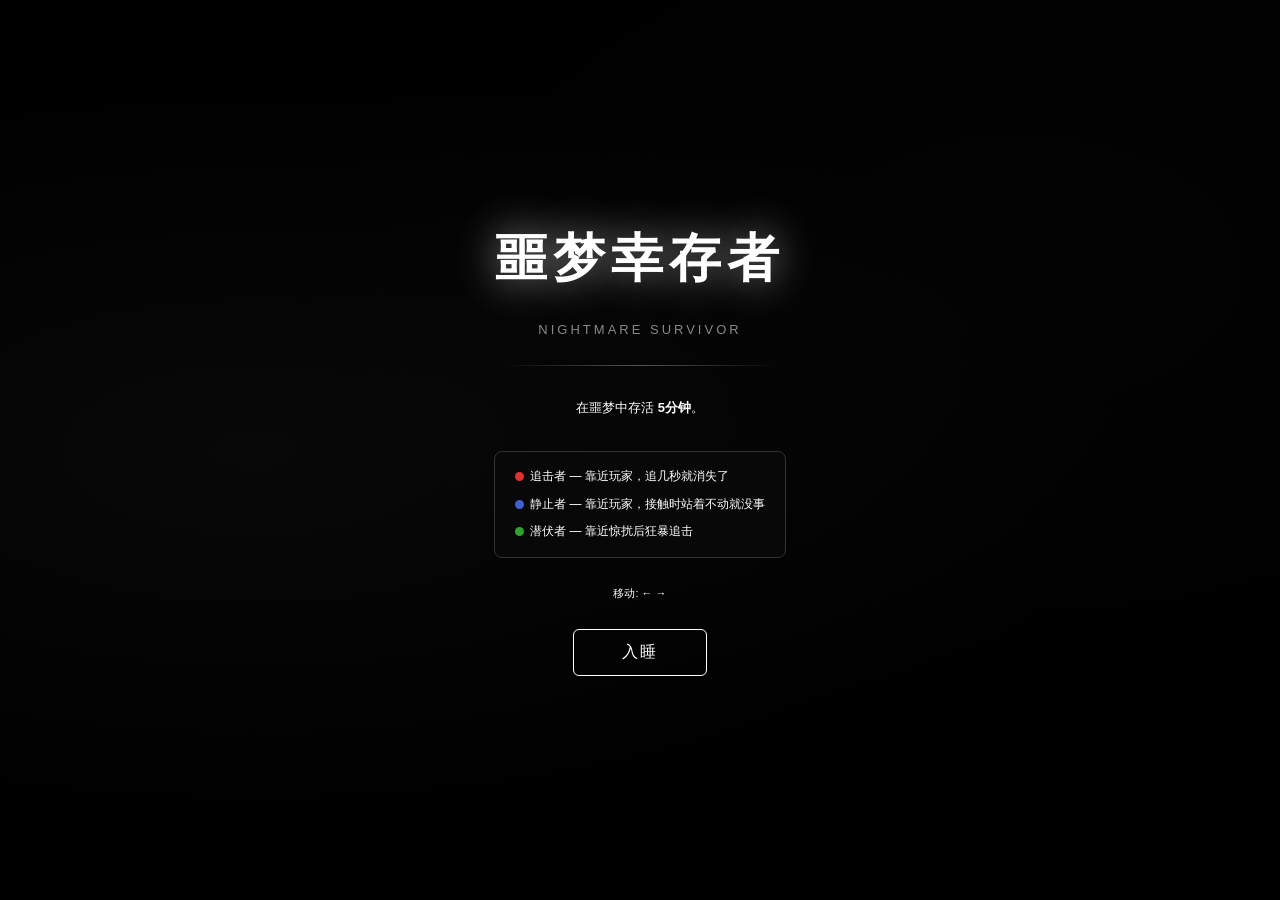
==== index.html @ 389955b0 "Add files via upload" ====
<!DOCTYPE html>
<html lang="zh">
<head>
  <meta charset="UTF-8">
  <meta name="viewport" content="width=device-width, initial-scale=1.0">
  <title>噩梦幸存者</title>
  <link rel="stylesheet" href="style.css">
</head>
<body class="page-index">
  <div class="container">
    <div class="title">噩梦幸存者</div>
    <div class="subtitle">NIGHTMARE SURVIVOR</div>

    <div class="divider"></div>

    <div class="desc">
      在噩梦中存活 <b style="color:#ffffff">5分钟</b>。<br>
    </div>

    <div class="legend">
      <div class="lr"><div class="ld" style="background:#e03030"></div>追击者 — 靠近玩家，追几秒就消失了</div>
      <div class="lr"><div class="ld" style="background:#4060d0"></div>静止者 — 靠近玩家，接触时站着不动就没事</div>
      <div class="lr"><div class="ld" style="background:#30a030"></div>潜伏者 — 靠近惊扰后狂暴追击</div>
    </div>

    <div class="keys">
      <div>移动: <span>← →</span></div>
    </div>

    <button class="btn" onclick="goToGame()">入睡</button>
  </div>

  <script>
    function goToGame() {
      window.location.href = 'game.html';
    }
  </script>
</body>
</html>
---- style.css ----
/* ── 全局重置 ── */
* {
  margin: 0;
  padding: 0;
  box-sizing: border-box;
}

/* ── 公共 body ── */
body {
  width: 100vw;
  height: 100vh;
  background: #000;
  font-family: 'PingFang SC', 'Microsoft YaHei', sans-serif;
  overflow: hidden;
}

/* ── 公共按钮 ── */
.btn {
  padding: 10px 30px;
  font-size: 14px;
  color: #ffffff;
  background: transparent;
  border: 1px solid #ffffff;
  border-radius: 6px;
  cursor: pointer;
  font-family: inherit;
  letter-spacing: 1px;
  transition: background 0.18s, box-shadow 0.18s;
}
.btn:hover {
  background: rgba(255, 255, 255, 0.12);
  box-shadow: 0 0 16px rgba(255, 255, 255, 0.15);
}
.btn:disabled {
  opacity: 0.5;
  cursor: default;
}

/* ── 公共图例 ── */
.lr {
  display: flex;
  align-items: center;
  gap: 6px;
  color: #ffffff;
  line-height: 1.8;
}
.ld {
  width: 9px;
  height: 9px;
  border-radius: 50%;
  flex-shrink: 0;
}


/* ════════════════════════════════════
   index.html 专用
   ════════════════════════════════════ */

/* 背景光晕 */
body.page-index::before {
  content: '';
  position: fixed;
  inset: 0;
  background:
    radial-gradient(ellipse at 20% 50%, rgba(40, 40, 40, 0.2) 0%, transparent 60%),
    radial-gradient(ellipse at 80% 30%, rgba(20, 20, 20, 0.15) 0%, transparent 50%);
  pointer-events: none;
}

.container {
  display: flex;
  flex-direction: column;
  align-items: center;
  justify-content: center;
  height: 100vh;
  gap: 28px;
  z-index: 1;
  position: relative;
}

.title {
  font-size: 52px;
  font-weight: 700;
  color: #ffffff;
  letter-spacing: 6px;
  text-shadow: 0 0 40px rgba(255, 255, 255, 0.5), 0 0 80px rgba(255, 255, 255, 0.15);
  animation: flicker 4s ease-in-out infinite;
}

@keyframes flicker {
  0%, 95%, 100% { opacity: 1; }
  96%            { opacity: 0.7; }
  97%            { opacity: 1; }
  98%            { opacity: 0.5; }
  99%            { opacity: 1; }
}

.subtitle {
  font-size: 13px;
  color: #888888;
  letter-spacing: 3px;
}

.divider {
  width: 280px;
  height: 1px;
  background: linear-gradient(to right, transparent, #555555, transparent);
}

.desc {
  font-size: 13px;
  color: #ffffff;
  text-align: center;
  line-height: 2.2;
  max-width: 400px;
}
.desc b {
  font-weight: 600;
}

/* 主页图例面板 */
.legend {
  display: flex;
  flex-direction: column;
  gap: 6px;
  background: rgba(10, 10, 10, 0.85);
  border: 1px solid #333333;
  border-radius: 8px;
  padding: 14px 20px;
  font-size: 12px;
}

.keys {
  display: flex;
  gap: 24px;
  font-size: 11px;
  color: #ffffff;
}
.keys span {
  color: #ffffff;
}

/* 主页按钮覆盖（尺寸略大） */
.container .btn {
  padding: 12px 48px;
  font-size: 16px;
  letter-spacing: 2px;
}


/* ════════════════════════════════════
   game.html 专用
   ════════════════════════════════════ */

#scene {
  position: relative;
  width: 100%;
  height: 100%;
  outline: none;
}

/* 背景 */
#background {
  position: absolute;
  top: 0;
  left: 0;
  width: 300vw;
  height: 100%;
  background-size: auto 100%;
  background-repeat: no-repeat;
  background-position: left center;
  will-change: transform;
}

/* 玩家 */
#character-wrap {
  position: absolute;
  bottom: 0;
  z-index: 10;
  pointer-events: none;
  transform-origin: bottom center;
}

#character {
  display: block;
  height: 50vh;
  width: auto;
  animation: bob 0.38s ease-in-out infinite alternate paused;
  transform-origin: bottom center;
}

@keyframes bob {
  0%   { transform: translateY(0px); }
  100% { transform: translateY(-8px); }
}

#character.walking {
  animation-play-state: running;
}

/* 怪物层 */
#monsterLayer {
  position: absolute;
  inset: 0;
  z-index: 8;
  pointer-events: none;
}

.monster {
  position: absolute;
  display: flex;
  align-items: flex-end;
  pointer-events: none;
}

.monster img {
  display: block;
  width: auto;
  height: 50vh;
  image-rendering: pixelated;
  transition: filter 0.2s;
  transform-origin: bottom center;
}

@keyframes monster-bob {
  0%   { transform: scaleX(var(--sx, 1)) translateY(0px); }
  100% { transform: scaleX(var(--sx, 1)) translateY(-8px); }
}

.monster img.walking {
  animation: monster-bob 0.38s ease-in-out infinite alternate;
}

/* 狂暴状态 */
.monster img.rage {
  filter: drop-shadow(0 0 6px #80ff30) brightness(1.3) hue-rotate(40deg);
}

/* HUD */
#hud {
  position: absolute;
  top: 0;
  left: 0;
  right: 0;
  padding: 10px 18px;
  display: flex;
  justify-content: space-between;
  align-items: center;
  background: rgba(0, 0, 0, 0.82);
  z-index: 30;
  border-bottom: 1px solid #333333;
}

#sanGroup {
  display: flex;
  align-items: center;
  gap: 8px;
}

#sanLabel {
  font-size: 12px;
  color: #ffffff;
}

#sanTrack {
  width: 150px;
  height: 8px;
  background: #222222;
  border-radius: 4px;
  border: 1px solid #444444;
  overflow: hidden;
}

#sanFill {
  height: 100%;
  background: #ffffff;
  border-radius: 4px;
  transition: width 0.25s;
}

#sanNum {
  font-size: 12px;
  color: #ffffff;
  min-width: 28px;
}

#timerEl {
  font-size: 15px;
  color: #ffffff;
  font-weight: 600;
}

#waveEl {
  font-size: 12px;
  color: #aaaaaa;
}

/* 游戏内图例 */
#legend {
  position: absolute;
  left: 10px;
  top: 52px;
  z-index: 25;
  background: rgba(0, 0, 0, 0.85);
  border: 1px solid #333333;
  border-radius: 6px;
  padding: 7px 12px;
  font-size: 11px;
  line-height: 2;
}

/* 按键提示 */
#keys {
  position: absolute;
  bottom: 0;
  left: 0;
  right: 0;
  padding: 6px 18px;
  background: rgba(0, 0, 0, 0.75);
  border-top: 1px solid #333333;
  z-index: 30;
  display: flex;
  justify-content: center;
  gap: 24px;
}

.ki {
  font-size: 11px;
  color: #ffffff;
}
.ki span {
  color: #ffffff;
}

/* 触屏虚拟按键 */
#touchControls {
  display: none;
  position: absolute;
  bottom: 0;
  left: 0;
  right: 0;
  height: 120px;
  z-index: 30;
  pointer-events: none;
}

.tBtn {
  position: absolute;
  bottom: 12px;
  width: 110px;
  height: 90px;
  border-radius: 16px;
  background: rgba(255, 255, 255, 0.08);
  border: 1px solid rgba(255, 255, 255, 0.2);
  display: flex;
  align-items: center;
  justify-content: center;
  font-size: 28px;
  color: rgba(255, 255, 255, 0.6);
  pointer-events: all;
  user-select: none;
  -webkit-user-select: none;
  touch-action: none;
  transition: background 0.1s;
}

.tBtn:active,
.tBtn.pressed {
  background: rgba(255, 255, 255, 0.22);
}

#tLeft  { left: 16px; }
#tRight { right: 16px; }

#tSprint {
  position: absolute;
  bottom: 12px;
  left: 50%;
  transform: translateX(-50%);
  width: 90px;
  height: 60px;
  border-radius: 30px;
  background: rgba(255, 255, 255, 0.06);
  border: 1px solid rgba(255, 255, 255, 0.15);
  display: flex;
  align-items: center;
  justify-content: center;
  font-size: 11px;
  color: rgba(255, 255, 255, 0.5);
  letter-spacing: 1px;
  pointer-events: all;
  user-select: none;
  -webkit-user-select: none;
  touch-action: none;
}

#tSprint.pressed {
  background: rgba(255, 255, 255, 0.2);
  color: rgba(255, 255, 255, 0.9);
}

@media (pointer: coarse) {
  #keys         { display: none; }
  #touchControls { display: block; }
}

/* 浮字 */
.flash {
  position: absolute;
  font-size: 14px;
  font-weight: 700;
  z-index: 40;
  pointer-events: none;
  animation: fu 0.9s forwards;
}

.flash.dmg  { color: #ff3060; }
.flash.ok   { color: #60ff90; }
.flash.warn { color: #ffa030; }

@keyframes fu {
  0%   { opacity: 1; transform: translateY(0); }
  100% { opacity: 0; transform: translateY(-40px); }
}

/* 受伤红边 */
#hitVignette {
  position: absolute;
  inset: 0;
  z-index: 35;
  pointer-events: none;
  transition: box-shadow 0.08s;
}

#hitVignette.flash-hit {
  box-shadow: inset 0 0 100px rgba(255, 20, 60, 0.6);
}

/* 地图切换黑屏 */
#mapFade {
  position: absolute;
  inset: 0;
  z-index: 55;
  background: #000;
  opacity: 0;
  pointer-events: none;
  transition: opacity 0.35s ease;
}

#mapFade.fade-in {
  opacity: 1;
  pointer-events: all;
}

/* 结算 Overlay */
#overlay {
  position: absolute;
  inset: 0;
  z-index: 60;
  background: rgba(0, 0, 0, 0.94);
  display: flex;
  flex-direction: column;
  align-items: center;
  justify-content: center;
  gap: 16px;
}

#ovTitle {
  font-size: 30px;
  color: #ffffff;
  font-weight: 700;
  letter-spacing: 3px;
}

#ovDesc {
  font-size: 14px;
  color: #aaaaaa;
  text-align: center;
  max-width: 420px;
  line-height: 2;
}

@keyframes fadeInText {
  0%   { opacity: 0; transform: translateY(8px); }
  100% { opacity: 1; transform: translateY(0); }
}
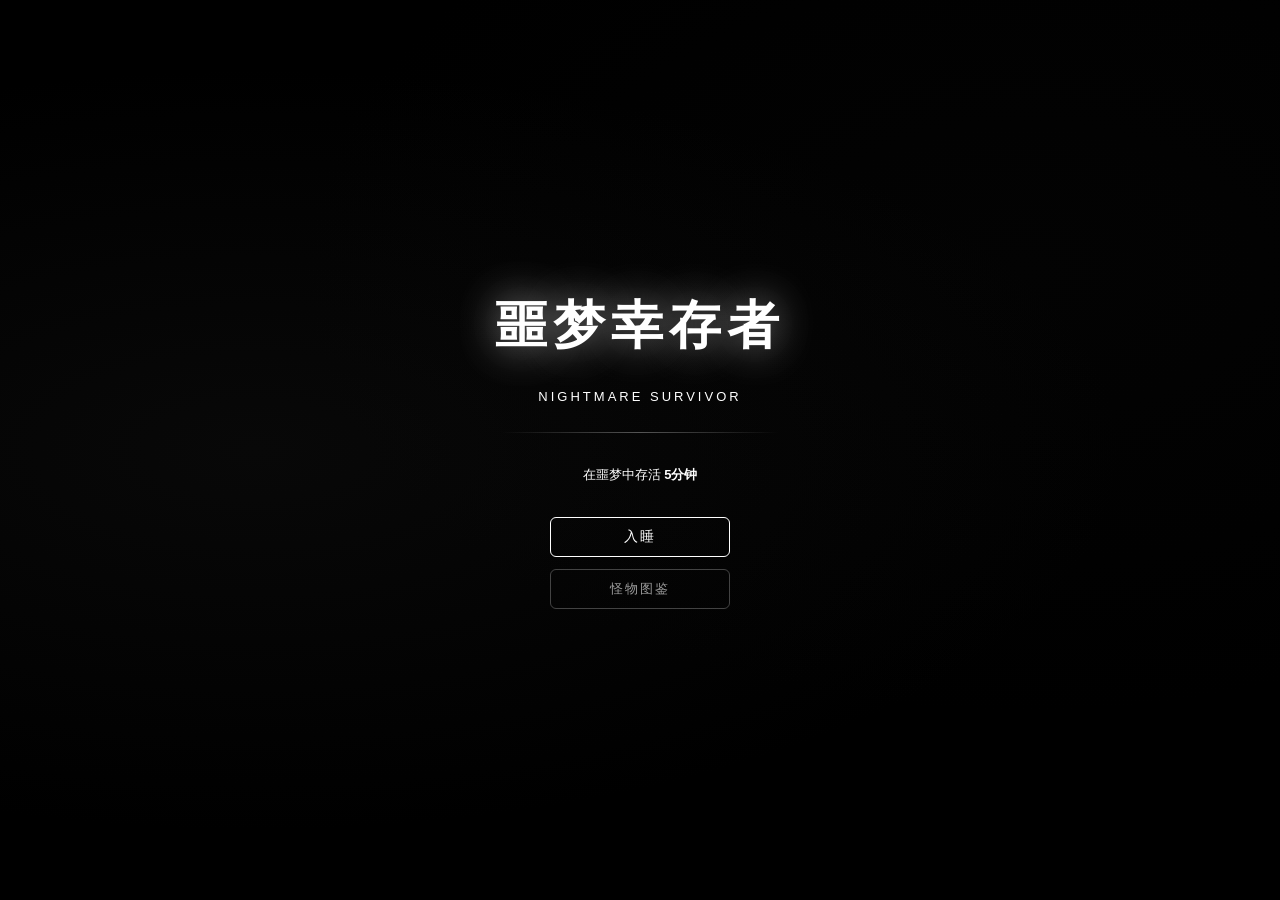
==== commit 82ac3aab: "Add files via upload" ====
--- a/index.html
+++ b/index.html
@@ -1,39 +1,33 @@
-<!DOCTYPE html>
+<!doctype html>
 <html lang="zh">
-<head>
-  <meta charset="UTF-8">
-  <meta name="viewport" content="width=device-width, initial-scale=1.0">
-  <title>噩梦幸存者</title>
-  <link rel="stylesheet" href="style.css">
-</head>
-<body class="page-index">
-  <div class="container">
-    <div class="title">噩梦幸存者</div>
-    <div class="subtitle">NIGHTMARE SURVIVOR</div>
+	<head>
+		<meta charset="UTF-8" />
+		<meta name="viewport" content="width=device-width, initial-scale=1.0" />
+		<title>噩梦幸存者</title>
+		<link rel="stylesheet" href="style.css" />
+	</head>
+	<body class="page-index">
+		<div class="container">
+			<div class="title">噩梦幸存者</div>
+			<div class="subtitle">NIGHTMARE SURVIVOR</div>
 
-    <div class="divider"></div>
+			<div class="divider"></div>
 
-    <div class="desc">
-      在噩梦中存活 <b style="color:#ffffff">5分钟</b>。<br>
-    </div>
+			<div class="desc">在噩梦中存活 <b style="color: #ffffff">5分钟</b><br /></div>
 
-    <div class="legend">
-      <div class="lr"><div class="ld" style="background:#e03030"></div>追击者 — 靠近玩家，追几秒就消失了</div>
-      <div class="lr"><div class="ld" style="background:#4060d0"></div>静止者 — 靠近玩家，接触时站着不动就没事</div>
-      <div class="lr"><div class="ld" style="background:#30a030"></div>潜伏者 — 靠近惊扰后狂暴追击</div>
-    </div>
+			<div class="btn-group">
+				<button class="btn" onclick="goToGame()">入睡</button>
+				<button class="btn btn-secondary" onclick="goToBestiary()">怪物图鉴</button>
+			</div>
+		</div>
 
-    <div class="keys">
-      <div>移动: <span>← →</span></div>
-    </div>
-
-    <button class="btn" onclick="goToGame()">入睡</button>
-  </div>
-
-  <script>
-    function goToGame() {
-      window.location.href = 'game.html';
-    }
-  </script>
-</body>
+		<script>
+			function goToGame() {
+				window.location.href = "map-select.html";
+			}
+			function goToBestiary() {
+				window.location.href = "bestiary.html";
+			}
+		</script>
+	</body>
 </html>
--- a/style.css
+++ b/style.css
@@ -1,486 +1,952 @@
 /* ── 全局重置 ── */
 * {
-  margin: 0;
-  padding: 0;
-  box-sizing: border-box;
+	margin: 0;
+	padding: 0;
+	box-sizing: border-box;
 }
 
 /* ── 公共 body ── */
 body {
-  width: 100vw;
-  height: 100vh;
-  background: #000;
-  font-family: 'PingFang SC', 'Microsoft YaHei', sans-serif;
-  overflow: hidden;
+	width: 100vw;
+	min-height: 100vh;
+	background: #000;
+	font-family: "PingFang SC", "Microsoft YaHei", sans-serif;
+	overflow-x: hidden;
+}
+
+/* game.html 需要锁定溢出 */
+body.page-game {
+	overflow: hidden;
+	height: 100vh;
 }
 
 /* ── 公共按钮 ── */
 .btn {
-  padding: 10px 30px;
-  font-size: 14px;
-  color: #ffffff;
-  background: transparent;
-  border: 1px solid #ffffff;
-  border-radius: 6px;
-  cursor: pointer;
-  font-family: inherit;
-  letter-spacing: 1px;
-  transition: background 0.18s, box-shadow 0.18s;
+	display: inline-block;
+	width: 180px;
+	padding: 10px 0;
+	font-size: 14px;
+	text-align: center;
+	color: #ffffff;
+	background: transparent;
+	border: 1px solid #ffffff;
+	border-radius: 6px;
+	cursor: pointer;
+	font-family: inherit;
+	letter-spacing: 2px;
+	transition:
+		background 0.18s,
+		box-shadow 0.18s;
 }
 .btn:hover {
-  background: rgba(255, 255, 255, 0.12);
-  box-shadow: 0 0 16px rgba(255, 255, 255, 0.15);
+	background: rgba(255, 255, 255, 0.12);
+	box-shadow: 0 0 16px rgba(255, 255, 255, 0.15);
 }
 .btn:disabled {
-  opacity: 0.5;
-  cursor: default;
+	opacity: 0.5;
+	cursor: default;
 }
 
 /* ── 公共图例 ── */
 .lr {
-  display: flex;
-  align-items: center;
-  gap: 6px;
-  color: #ffffff;
-  line-height: 1.8;
+	display: flex;
+	align-items: center;
+	gap: 6px;
+	color: #ffffff;
+	line-height: 1.8;
 }
 .ld {
-  width: 9px;
-  height: 9px;
-  border-radius: 50%;
-  flex-shrink: 0;
-}
-
+	width: 9px;
+	height: 9px;
+	border-radius: 50%;
+	flex-shrink: 0;
+}
 
 /* ════════════════════════════════════
    index.html 专用
    ════════════════════════════════════ */
 
-/* 背景光晕 */
 body.page-index::before {
-  content: '';
-  position: fixed;
-  inset: 0;
-  background:
-    radial-gradient(ellipse at 20% 50%, rgba(40, 40, 40, 0.2) 0%, transparent 60%),
-    radial-gradient(ellipse at 80% 30%, rgba(20, 20, 20, 0.15) 0%, transparent 50%);
-  pointer-events: none;
+	content: "";
+	position: fixed;
+	inset: 0;
+	background: radial-gradient(ellipse at 20% 50%, rgba(40, 40, 40, 0.2) 0%, transparent 60%), radial-gradient(ellipse at 80% 30%, rgba(20, 20, 20, 0.15) 0%, transparent 50%);
+	pointer-events: none;
 }
 
 .container {
-  display: flex;
-  flex-direction: column;
-  align-items: center;
-  justify-content: center;
-  height: 100vh;
-  gap: 28px;
-  z-index: 1;
-  position: relative;
+	display: flex;
+	flex-direction: column;
+	align-items: center;
+	justify-content: center;
+	height: 100vh;
+	gap: 28px;
+	z-index: 1;
+	position: relative;
 }
 
 .title {
-  font-size: 52px;
-  font-weight: 700;
-  color: #ffffff;
-  letter-spacing: 6px;
-  text-shadow: 0 0 40px rgba(255, 255, 255, 0.5), 0 0 80px rgba(255, 255, 255, 0.15);
-  animation: flicker 4s ease-in-out infinite;
+	font-size: 52px;
+	font-weight: 700;
+	color: #ffffff;
+	letter-spacing: 6px;
+	text-shadow:
+		0 0 40px rgba(255, 255, 255, 0.5),
+		0 0 80px rgba(255, 255, 255, 0.15);
+	animation: flicker 4s ease-in-out infinite;
 }
 
 @keyframes flicker {
-  0%, 95%, 100% { opacity: 1; }
-  96%            { opacity: 0.7; }
-  97%            { opacity: 1; }
-  98%            { opacity: 0.5; }
-  99%            { opacity: 1; }
+	0%,
+	95%,
+	100% {
+		opacity: 1;
+	}
+	96% {
+		opacity: 0.7;
+	}
+	97% {
+		opacity: 1;
+	}
+	98% {
+		opacity: 0.5;
+	}
+	99% {
+		opacity: 1;
+	}
 }
 
 .subtitle {
-  font-size: 13px;
-  color: #888888;
-  letter-spacing: 3px;
+	font-size: 13px;
+	color: #ffffff;
+	letter-spacing: 3px;
 }
 
 .divider {
-  width: 280px;
-  height: 1px;
-  background: linear-gradient(to right, transparent, #555555, transparent);
+	width: 280px;
+	height: 1px;
+	background: linear-gradient(to right, transparent, #555555, transparent);
 }
 
 .desc {
-  font-size: 13px;
-  color: #ffffff;
-  text-align: center;
-  line-height: 2.2;
-  max-width: 400px;
+	font-size: 13px;
+	color: #ffffff;
+	text-align: center;
+	line-height: 2.2;
+	max-width: 400px;
 }
 .desc b {
-  font-weight: 600;
-}
-
-/* 主页图例面板 */
+	font-weight: 600;
+}
+
 .legend {
-  display: flex;
-  flex-direction: column;
-  gap: 6px;
-  background: rgba(10, 10, 10, 0.85);
-  border: 1px solid #333333;
-  border-radius: 8px;
-  padding: 14px 20px;
-  font-size: 12px;
+	display: flex;
+	flex-direction: column;
+	gap: 6px;
+	background: rgba(10, 10, 10, 0.85);
+	border: 1px solid #333333;
+	border-radius: 8px;
+	padding: 14px 20px;
+	font-size: 12px;
 }
 
 .keys {
-  display: flex;
-  gap: 24px;
-  font-size: 11px;
-  color: #ffffff;
+	display: flex;
+	gap: 24px;
+	font-size: 11px;
+	color: #ffffff;
 }
 .keys span {
-  color: #ffffff;
-}
-
-/* 主页按钮覆盖（尺寸略大） */
-.container .btn {
-  padding: 12px 48px;
-  font-size: 16px;
-  letter-spacing: 2px;
-}
-
+	color: #ffffff;
+}
+
+/* 首页按钮组：两个按钮同宽 */
+.btn-group {
+	display: flex;
+	flex-direction: column;
+	gap: 12px;
+	align-items: center;
+}
+
+/* 次要按钮（怪物图鉴） */
+.btn-secondary {
+	width: 180px;
+	display: inline-block;
+	padding: 10px 0;
+	text-align: center;
+	font-size: 13px;
+	letter-spacing: 2px;
+	color: rgba(255, 255, 255, 0.6);
+	background: transparent;
+	border: 1px solid rgba(255, 255, 255, 0.25);
+	border-radius: 6px;
+	cursor: pointer;
+	font-family: inherit;
+	transition:
+		border-color 0.18s,
+		color 0.18s,
+		background 0.18s;
+}
+.btn-secondary:hover {
+	border-color: rgba(255, 255, 255, 0.55);
+	color: #fff;
+	background: rgba(255, 255, 255, 0.07);
+}
 
 /* ════════════════════════════════════
    game.html 专用
    ════════════════════════════════════ */
 
 #scene {
-  position: relative;
-  width: 100%;
-  height: 100%;
-  outline: none;
-}
-
-/* 背景 */
+	position: relative;
+	width: 100%;
+	height: 100%;
+	outline: none;
+}
+
 #background {
-  position: absolute;
-  top: 0;
-  left: 0;
-  width: 300vw;
-  height: 100%;
-  background-size: auto 100%;
-  background-repeat: no-repeat;
-  background-position: left center;
-  will-change: transform;
-}
-
-/* 玩家 */
+	position: absolute;
+	top: 0;
+	left: 0;
+	width: 300vw;
+	height: 100%;
+	background-size: auto 100%;
+	background-repeat: no-repeat;
+	background-position: left center;
+	will-change: transform;
+}
+
 #character-wrap {
-  position: absolute;
-  bottom: 0;
-  z-index: 10;
-  pointer-events: none;
-  transform-origin: bottom center;
+	position: absolute;
+	bottom: -8px;
+	z-index: 10;
+	pointer-events: none;
+	transform-origin: bottom center;
+	overflow: hidden;
 }
 
 #character {
-  display: block;
-  height: 50vh;
-  width: auto;
-  animation: bob 0.38s ease-in-out infinite alternate paused;
-  transform-origin: bottom center;
+	display: block;
+	height: 50vh;
+	width: auto;
+	animation: bob 0.38s ease-in-out infinite alternate paused;
+	transform-origin: bottom center;
 }
 
 @keyframes bob {
-  0%   { transform: translateY(0px); }
-  100% { transform: translateY(-8px); }
+	0% {
+		transform: translateY(0px);
+	}
+	100% {
+		transform: translateY(-6px);
+	}
 }
 
 #character.walking {
-  animation-play-state: running;
-}
-
-/* 怪物层 */
+	animation-play-state: running;
+}
+
 #monsterLayer {
-  position: absolute;
-  inset: 0;
-  z-index: 8;
-  pointer-events: none;
+	position: absolute;
+	inset: 0;
+	z-index: 8;
+	pointer-events: none;
 }
 
 .monster {
-  position: absolute;
-  display: flex;
-  align-items: flex-end;
-  pointer-events: none;
+	position: absolute;
+	display: flex;
+	align-items: flex-end;
+	pointer-events: none;
 }
 
 .monster img {
-  display: block;
-  width: auto;
-  height: 50vh;
-  image-rendering: pixelated;
-  transition: filter 0.2s;
-  transform-origin: bottom center;
+	display: block;
+	width: auto;
+	height: 50vh;
+	image-rendering: pixelated;
+	transition: filter 0.2s;
+	transform-origin: bottom center;
 }
 
 @keyframes monster-bob {
-  0%   { transform: scaleX(var(--sx, 1)) translateY(0px); }
-  100% { transform: scaleX(var(--sx, 1)) translateY(-8px); }
+	0% {
+		transform: scaleX(var(--sx, 1)) translateY(0px);
+	}
+	100% {
+		transform: scaleX(var(--sx, 1)) translateY(-8px);
+	}
 }
 
 .monster img.walking {
-  animation: monster-bob 0.38s ease-in-out infinite alternate;
-}
-
-/* 狂暴状态 */
+	animation: monster-bob 0.38s ease-in-out infinite alternate;
+}
+
 .monster img.rage {
-  filter: drop-shadow(0 0 6px #80ff30) brightness(1.3) hue-rotate(40deg);
-}
-
-/* HUD */
+	filter: drop-shadow(0 0 6px #80ff30) brightness(1.3) hue-rotate(40deg);
+}
+
 #hud {
-  position: absolute;
-  top: 0;
-  left: 0;
-  right: 0;
-  padding: 10px 18px;
-  display: flex;
-  justify-content: space-between;
-  align-items: center;
-  background: rgba(0, 0, 0, 0.82);
-  z-index: 30;
-  border-bottom: 1px solid #333333;
+	position: absolute;
+	top: 0;
+	left: 0;
+	right: 0;
+	padding: 10px 18px;
+	display: flex;
+	justify-content: space-between;
+	align-items: center;
+	background: rgba(0, 0, 0, 0.82);
+	z-index: 30;
+	border-bottom: 1px solid #333333;
 }
 
 #sanGroup {
-  display: flex;
-  align-items: center;
-  gap: 8px;
+	display: flex;
+	align-items: center;
+	gap: 8px;
 }
 
 #sanLabel {
-  font-size: 12px;
-  color: #ffffff;
+	font-size: 12px;
+	color: #ffffff;
 }
 
 #sanTrack {
-  width: 150px;
-  height: 8px;
-  background: #222222;
-  border-radius: 4px;
-  border: 1px solid #444444;
-  overflow: hidden;
+	width: 150px;
+	height: 8px;
+	background: #222222;
+	border-radius: 4px;
+	border: 1px solid #444444;
+	overflow: hidden;
 }
 
 #sanFill {
-  height: 100%;
-  background: #ffffff;
-  border-radius: 4px;
-  transition: width 0.25s;
+	height: 100%;
+	background: #ffffff;
+	border-radius: 4px;
+	transition: width 0.25s;
 }
 
 #sanNum {
-  font-size: 12px;
-  color: #ffffff;
-  min-width: 28px;
+	font-size: 12px;
+	color: #ffffff;
+	min-width: 28px;
 }
 
 #timerEl {
-  font-size: 15px;
-  color: #ffffff;
-  font-weight: 600;
+	font-size: 15px;
+	color: #ffffff;
+	font-weight: 600;
 }
 
 #waveEl {
-  font-size: 12px;
-  color: #aaaaaa;
-}
-
-/* 游戏内图例 */
+	font-size: 12px;
+	color: #aaaaaa;
+}
+
 #legend {
-  position: absolute;
-  left: 10px;
-  top: 52px;
-  z-index: 25;
-  background: rgba(0, 0, 0, 0.85);
-  border: 1px solid #333333;
-  border-radius: 6px;
-  padding: 7px 12px;
-  font-size: 11px;
-  line-height: 2;
-}
-
-/* 按键提示 */
+	position: absolute;
+	left: 10px;
+	top: 52px;
+	z-index: 25;
+	background: rgba(0, 0, 0, 0.85);
+	border: 1px solid #333333;
+	border-radius: 6px;
+	padding: 7px 12px;
+	font-size: 11px;
+	line-height: 2;
+}
+
 #keys {
-  position: absolute;
-  bottom: 0;
-  left: 0;
-  right: 0;
-  padding: 6px 18px;
-  background: rgba(0, 0, 0, 0.75);
-  border-top: 1px solid #333333;
-  z-index: 30;
-  display: flex;
-  justify-content: center;
-  gap: 24px;
+	position: absolute;
+	bottom: 0;
+	left: 0;
+	right: 0;
+	padding: 6px 18px;
+	background: rgba(0, 0, 0, 0.75);
+	border-top: 1px solid #333333;
+	z-index: 30;
+	display: flex;
+	justify-content: center;
+	gap: 24px;
 }
 
 .ki {
-  font-size: 11px;
-  color: #ffffff;
+	font-size: 11px;
+	color: #ffffff;
 }
 .ki span {
-  color: #ffffff;
-}
-
-/* 触屏虚拟按键 */
+	color: #ffffff;
+}
+
 #touchControls {
-  display: none;
-  position: absolute;
-  bottom: 0;
-  left: 0;
-  right: 0;
-  height: 120px;
-  z-index: 30;
-  pointer-events: none;
+	display: none;
+	position: absolute;
+	bottom: 0;
+	left: 0;
+	right: 0;
+	height: 120px;
+	z-index: 30;
+	pointer-events: none;
 }
 
 .tBtn {
-  position: absolute;
-  bottom: 12px;
-  width: 110px;
-  height: 90px;
-  border-radius: 16px;
-  background: rgba(255, 255, 255, 0.08);
-  border: 1px solid rgba(255, 255, 255, 0.2);
-  display: flex;
-  align-items: center;
-  justify-content: center;
-  font-size: 28px;
-  color: rgba(255, 255, 255, 0.6);
-  pointer-events: all;
-  user-select: none;
-  -webkit-user-select: none;
-  touch-action: none;
-  transition: background 0.1s;
+	position: absolute;
+	bottom: 12px;
+	width: 110px;
+	height: 90px;
+	border-radius: 16px;
+	background: rgba(255, 255, 255, 0.08);
+	border: 1px solid rgba(255, 255, 255, 0.2);
+	display: flex;
+	align-items: center;
+	justify-content: center;
+	font-size: 28px;
+	color: rgba(255, 255, 255, 0.6);
+	pointer-events: all;
+	user-select: none;
+	-webkit-user-select: none;
+	touch-action: none;
+	transition: background 0.1s;
 }
 
 .tBtn:active,
 .tBtn.pressed {
-  background: rgba(255, 255, 255, 0.22);
-}
-
-#tLeft  { left: 16px; }
-#tRight { right: 16px; }
+	background: rgba(255, 255, 255, 0.22);
+}
+
+#tLeft {
+	left: 16px;
+}
+#tRight {
+	right: 16px;
+}
 
 #tSprint {
-  position: absolute;
-  bottom: 12px;
-  left: 50%;
-  transform: translateX(-50%);
-  width: 90px;
-  height: 60px;
-  border-radius: 30px;
-  background: rgba(255, 255, 255, 0.06);
-  border: 1px solid rgba(255, 255, 255, 0.15);
-  display: flex;
-  align-items: center;
-  justify-content: center;
-  font-size: 11px;
-  color: rgba(255, 255, 255, 0.5);
-  letter-spacing: 1px;
-  pointer-events: all;
-  user-select: none;
-  -webkit-user-select: none;
-  touch-action: none;
+	position: absolute;
+	bottom: 12px;
+	left: 50%;
+	transform: translateX(-50%);
+	width: 90px;
+	height: 60px;
+	border-radius: 30px;
+	background: rgba(255, 255, 255, 0.06);
+	border: 1px solid rgba(255, 255, 255, 0.15);
+	display: flex;
+	align-items: center;
+	justify-content: center;
+	font-size: 11px;
+	color: rgba(255, 255, 255, 0.5);
+	letter-spacing: 1px;
+	pointer-events: all;
+	user-select: none;
+	-webkit-user-select: none;
+	touch-action: none;
 }
 
 #tSprint.pressed {
-  background: rgba(255, 255, 255, 0.2);
-  color: rgba(255, 255, 255, 0.9);
+	background: rgba(255, 255, 255, 0.2);
+	color: rgba(255, 255, 255, 0.9);
 }
 
 @media (pointer: coarse) {
-  #keys         { display: none; }
-  #touchControls { display: block; }
-}
-
-/* 浮字 */
+	#keys {
+		display: none;
+	}
+	#touchControls {
+		display: block;
+	}
+}
+
 .flash {
-  position: absolute;
-  font-size: 14px;
-  font-weight: 700;
-  z-index: 40;
-  pointer-events: none;
-  animation: fu 0.9s forwards;
-}
-
-.flash.dmg  { color: #ff3060; }
-.flash.ok   { color: #60ff90; }
-.flash.warn { color: #ffa030; }
+	position: absolute;
+	font-size: 14px;
+	font-weight: 700;
+	z-index: 40;
+	pointer-events: none;
+	animation: fu 0.9s forwards;
+}
+.flash.dmg {
+	color: #ff3060;
+}
+.flash.ok {
+	color: #60ff90;
+}
+.flash.warn {
+	color: #ffa030;
+}
 
 @keyframes fu {
-  0%   { opacity: 1; transform: translateY(0); }
-  100% { opacity: 0; transform: translateY(-40px); }
-}
-
-/* 受伤红边 */
+	0% {
+		opacity: 1;
+		transform: translateY(0);
+	}
+	100% {
+		opacity: 0;
+		transform: translateY(-40px);
+	}
+}
+
 #hitVignette {
-  position: absolute;
-  inset: 0;
-  z-index: 35;
-  pointer-events: none;
-  transition: box-shadow 0.08s;
-}
-
+	position: absolute;
+	inset: 0;
+	z-index: 35;
+	pointer-events: none;
+	transition: box-shadow 0.08s;
+}
 #hitVignette.flash-hit {
-  box-shadow: inset 0 0 100px rgba(255, 20, 60, 0.6);
-}
-
-/* 地图切换黑屏 */
+	box-shadow: inset 0 0 100px rgba(255, 20, 60, 0.6);
+}
+
 #mapFade {
-  position: absolute;
-  inset: 0;
-  z-index: 55;
-  background: #000;
-  opacity: 0;
-  pointer-events: none;
-  transition: opacity 0.35s ease;
-}
-
+	position: absolute;
+	inset: 0;
+	z-index: 55;
+	background: #000;
+	opacity: 0;
+	pointer-events: none;
+	transition: opacity 0.35s ease;
+}
 #mapFade.fade-in {
-  opacity: 1;
-  pointer-events: all;
-}
-
-/* 结算 Overlay */
+	opacity: 1;
+	pointer-events: all;
+}
+
 #overlay {
-  position: absolute;
-  inset: 0;
-  z-index: 60;
-  background: rgba(0, 0, 0, 0.94);
-  display: flex;
-  flex-direction: column;
-  align-items: center;
-  justify-content: center;
-  gap: 16px;
+	position: absolute;
+	inset: 0;
+	z-index: 60;
+	background: rgba(0, 0, 0, 0.94);
+	display: flex;
+	flex-direction: column;
+	align-items: center;
+	justify-content: center;
+	gap: 16px;
 }
 
 #ovTitle {
-  font-size: 30px;
-  color: #ffffff;
-  font-weight: 700;
-  letter-spacing: 3px;
+	font-size: 30px;
+	color: #ffffff;
+	font-weight: 700;
+	letter-spacing: 3px;
 }
 
 #ovDesc {
-  font-size: 14px;
-  color: #aaaaaa;
-  text-align: center;
-  max-width: 420px;
-  line-height: 2;
+	font-size: 14px;
+	color: #aaaaaa;
+	text-align: center;
+	max-width: 420px;
+	line-height: 2;
 }
 
 @keyframes fadeInText {
-  0%   { opacity: 0; transform: translateY(8px); }
-  100% { opacity: 1; transform: translateY(0); }
-}
+	0% {
+		opacity: 0;
+		transform: translateY(8px);
+	}
+	100% {
+		opacity: 1;
+		transform: translateY(0);
+	}
+}
+
+/* ════════════════════════════════════
+   map-select.html 专用
+   ════════════════════════════════════ */
+
+body.page-map-select,
+body.page-bestiary {
+	overflow-y: auto;
+}
+
+/* 宽容器：两个子页面共用，居中显示 */
+.container--wide {
+	width: 100%;
+	max-width: 820px;
+	margin: 0 auto;
+	padding: 40px 24px 60px;
+	display: flex;
+	flex-direction: column;
+	align-items: center;
+}
+
+/* 返回按钮 */
+.back-btn {
+	align-self: flex-start;
+	background: none;
+	border: none;
+	color: rgba(255, 255, 255, 0.4);
+	font-size: 12px;
+	letter-spacing: 1px;
+	cursor: pointer;
+	padding: 0;
+	margin-bottom: 32px;
+	font-family: inherit;
+	transition: color 0.2s;
+}
+.back-btn:hover {
+	color: rgba(255, 255, 255, 0.85);
+}
+
+/* 小号标题（子页面用） */
+.title--sm {
+	font-size: 36px;
+	font-weight: 700;
+	color: #ffffff;
+	letter-spacing: 6px;
+	text-shadow:
+		0 0 40px rgba(255, 255, 255, 0.5),
+		0 0 80px rgba(255, 255, 255, 0.15);
+	animation: flicker 4s ease-in-out infinite;
+}
+
+/* 地图网格：横排三列 */
+.map-grid {
+	display: grid;
+	grid-template-columns: repeat(3, 1fr);
+	gap: 20px;
+	width: 100%;
+	margin-top: 32px;
+}
+
+@media (max-width: 600px) {
+	.map-grid {
+		grid-template-columns: 1fr;
+	}
+}
+
+.map-card {
+	background: rgba(255, 255, 255, 0.04);
+	border: 1px solid rgba(255, 255, 255, 0.12);
+	border-radius: 10px;
+	overflow: hidden;
+	cursor: pointer;
+	display: block;
+	transition:
+		border-color 0.2s,
+		transform 0.15s,
+		background 0.2s;
+}
+.map-card:hover {
+	border-color: rgba(255, 255, 255, 0.35);
+	background: rgba(255, 255, 255, 0.07);
+	transform: translateY(-2px);
+}
+.map-card--locked {
+	cursor: default;
+	opacity: 0.45;
+}
+.map-card--locked:hover {
+	transform: none;
+	border-color: rgba(255, 255, 255, 0.12);
+	background: rgba(255, 255, 255, 0.04);
+}
+
+.map-thumb-wrap {
+	position: relative;
+	width: 100%;
+	aspect-ratio: 16 / 9;
+	background: #0a0a0a;
+	overflow: hidden;
+}
+.map-thumb {
+	width: 100%;
+	height: 100%;
+	object-fit: cover;
+	display: block;
+}
+.map-thumb-placeholder {
+	width: 100%;
+	height: 100%;
+	display: flex;
+	align-items: center;
+	justify-content: center;
+	color: rgba(255, 255, 255, 0.2);
+	font-size: 1.3rem;
+	letter-spacing: 2px;
+}
+.map-thumb-placeholder--locked {
+	background: repeating-linear-gradient(45deg, rgba(255, 255, 255, 0.03) 0px, rgba(255, 255, 255, 0.03) 4px, transparent 4px, transparent 12px);
+}
+
+.map-badge {
+	position: absolute;
+	top: 8px;
+	right: 8px;
+	font-size: 10px;
+	letter-spacing: 1px;
+	padding: 3px 8px;
+	border-radius: 4px;
+	font-weight: 600;
+}
+.map-badge--unlocked {
+	background: rgba(80, 200, 100, 0.18);
+	border: 1px solid rgba(80, 200, 100, 0.45);
+	color: #60d070;
+}
+.map-badge--locked {
+	background: rgba(255, 255, 255, 0.06);
+	border: 1px solid rgba(255, 255, 255, 0.15);
+	color: rgba(255, 255, 255, 0.35);
+}
+
+.map-info {
+	padding: 12px 14px 14px;
+}
+.map-name {
+	color: rgba(255, 255, 255, 0.9);
+	font-size: 14px;
+	letter-spacing: 1px;
+	margin-bottom: 2px;
+}
+.map-sub {
+	color: rgba(255, 255, 255, 0.3);
+	font-size: 10px;
+	letter-spacing: 3px;
+	margin-bottom: 10px;
+}
+.map-monsters {
+	display: flex;
+	gap: 6px;
+}
+.monster-dot {
+	width: 10px;
+	height: 10px;
+	border-radius: 50%;
+	display: inline-block;
+	opacity: 0.85;
+}
+
+/* ════════════════════════════════════
+   bestiary.html 专用
+   ════════════════════════════════════ */
+
+.bestiary-section {
+	width: 100%;
+	margin-bottom: 40px;
+}
+
+.section-label {
+	font-size: 11px;
+	letter-spacing: 3px;
+	color: rgb(255, 255, 255);
+	text-transform: uppercase;
+	margin-bottom: 18px;
+	border-left: 2px solid rgba(255, 255, 255, 0.15);
+	padding-left: 10px;
+}
+
+/* 类型说明：固定三列 */
+.type-grid {
+	display: grid;
+	grid-template-columns: repeat(3, 1fr);
+	gap: 14px;
+	width: 100%;
+}
+
+@media (max-width: 640px) {
+	.type-grid {
+		grid-template-columns: 1fr;
+	}
+}
+
+.type-card {
+	display: flex;
+	gap: 12px;
+	background: rgba(255, 255, 255, 0.03);
+	border: 1px solid rgba(255, 255, 255, 0.09);
+	border-radius: 10px;
+	padding: 14px;
+	align-items: flex-start;
+	min-width: 0;
+}
+
+.type-icon-wrap {
+	flex-shrink: 0;
+	width: 42px;
+	height: 42px;
+	border-radius: 50%;
+	display: flex;
+	align-items: center;
+	justify-content: center;
+	font-size: 16px;
+	font-weight: 700;
+}
+.type-icon-wrap--red {
+	background: rgba(224, 48, 48, 0.15);
+	color: #e03030;
+	border: 1px solid rgba(224, 48, 48, 0.3);
+}
+.type-icon-wrap--blue {
+	background: rgba(64, 96, 208, 0.15);
+	color: #6080e8;
+	border: 1px solid rgba(64, 96, 208, 0.3);
+}
+.type-icon-wrap--green {
+	background: rgba(48, 160, 48, 0.15);
+	color: #50c050;
+	border: 1px solid rgba(48, 160, 48, 0.3);
+}
+
+.type-info {
+	flex: 1;
+	min-width: 0;
+}
+.type-name {
+	font-size: 14px;
+	font-weight: 600;
+	letter-spacing: 1px;
+	margin-bottom: 3px;
+}
+.type-tag {
+	display: inline-block;
+	font-size: 9px;
+	letter-spacing: 2px;
+	border: 1px solid;
+	border-radius: 3px;
+	padding: 1px 5px;
+	margin-bottom: 7px;
+	opacity: 0.7;
+}
+.type-desc {
+	font-size: 12px;
+	color: rgba(255, 255, 255, 0.78);
+	line-height: 1.65;
+	margin-bottom: 7px;
+}
+.type-rule {
+	font-size: 11px;
+	color: rgba(255, 255, 255, 0.62);
+	display: flex;
+	align-items: center;
+	gap: 5px;
+}
+.rule-icon {
+	font-style: normal;
+}
+.rule-icon--danger {
+	color: #e06040;
+}
+.rule-icon--info {
+	color: #6080e8;
+}
+
+/* 地图怪物区 */
+.map-section {
+	margin-top: 20px;
+}
+.map-section-header {
+	margin-bottom: 16px;
+}
+.map-section-title {
+	font-size: 15px;
+	color: rgba(255, 255, 255, 0.85);
+	letter-spacing: 1px;
+}
+.map-section-sub {
+	font-size: 10px;
+	letter-spacing: 3px;
+	color: rgb(255, 255, 255);
+	margin-top: 2px;
+}
+
+/* 怪物卡：固定三列 */
+.monster-grid {
+	display: grid;
+	grid-template-columns: repeat(3, 1fr);
+	gap: 16px;
+	width: 100%;
+}
+
+@media (max-width: 500px) {
+	.monster-grid {
+		grid-template-columns: 1fr;
+	}
+}
+
+.monster-card {
+	background: rgba(255, 255, 255, 0.03);
+	border: 1px solid rgba(255, 255, 255, 0.1);
+	border-radius: 10px;
+	overflow: hidden;
+	display: block;
+	min-width: 0;
+	transition: border-color 0.2s;
+}
+.monster-card:hover {
+	border-color: color-mix(in srgb, var(--accent) 55%, transparent);
+}
+
+.monster-img-wrap {
+	position: relative;
+	width: 100%;
+	aspect-ratio: 1 / 1;
+	background: #080808;
+	border-bottom: 1px solid;
+	overflow: hidden;
+	display: flex;
+	align-items: center;
+	justify-content: center;
+}
+
+.monster-img {
+	width: 75%;
+	height: 75%;
+	object-fit: contain;
+	display: block;
+}
+
+/* 未通关：白色剪影 */
+.monster-img--silhouette {
+	filter: brightness(0) invert(1);
+	opacity: 0.18;
+}
+.monster-img--error {
+	display: none;
+}
+
+.monster-type-badge {
+	position: absolute;
+	bottom: 6px;
+	left: 6px;
+	font-size: 9px;
+	letter-spacing: 1px;
+	padding: 2px 7px;
+	border-radius: 3px;
+	color: #fff;
+	opacity: 0.9;
+}
+
+.monster-card-info {
+	padding: 12px 13px 14px;
+}
+.monster-card-name {
+	font-size: 14px;
+	color: rgba(255, 255, 255, 0.88);
+	letter-spacing: 1px;
+	margin-bottom: 2px;
+}
+.monster-card-type {
+	font-size: 9px;
+	letter-spacing: 2px;
+	margin-bottom: 8px;
+	opacity: 0.8;
+}
+.monster-card-desc {
+	font-size: 11px;
+	color: rgba(255, 255, 255, 0.72);
+	line-height: 1.7;
+}
+
+.unlock-hint {
+	margin-top: 14px;
+	font-size: 11px;
+	color: rgba(255, 255, 255, 0.5);
+	letter-spacing: 1px;
+	display: flex;
+	align-items: center;
+	gap: 6px;
+}
+.unlock-icon {
+	font-size: 13px;
+}
